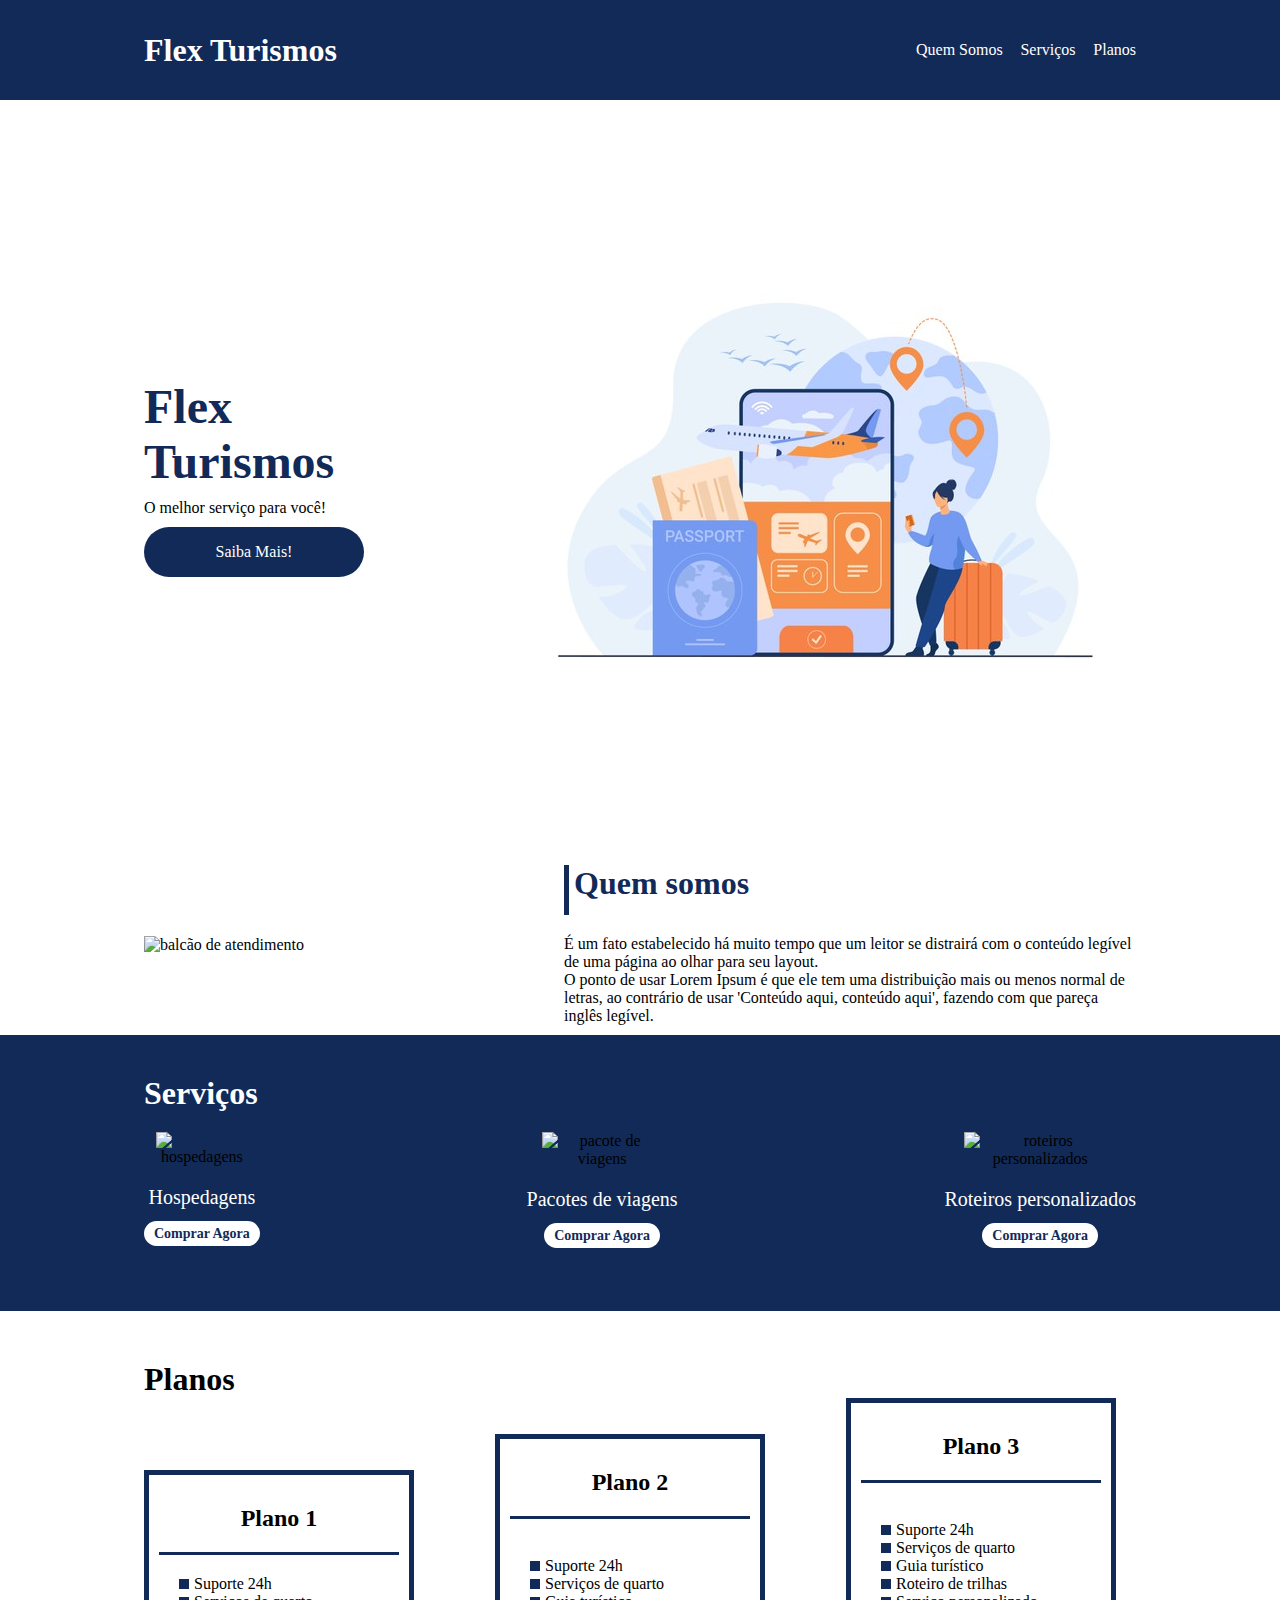
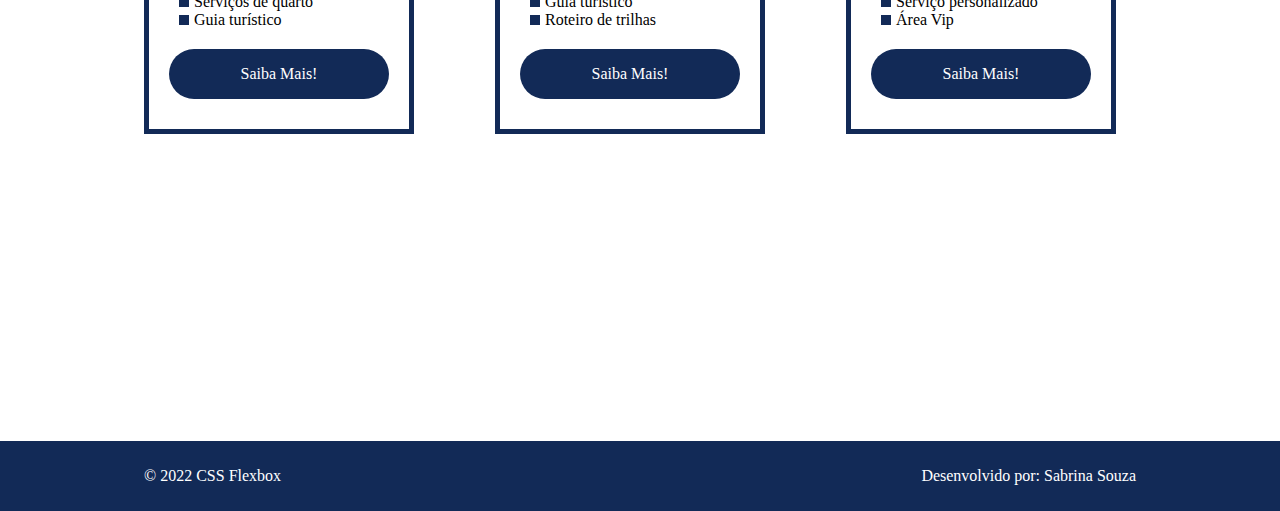
==== index.html @ 572533af "Update index.html" ====
<!DOCTYPE html>
<html lang="pt-br">

<head>
    <meta charset="UTF-8">
    <meta name="viewport" content="width=device-width, initial-scale=1.0">
    <title>Flex Turismos</title>
    <link rel="preconnect" href="https://fonts.googleapis.com">
    <link rel="preconnect" href="https://fonts.gstatic.com" crossorigin>
    <link rel="stylesheet" href="https://sabrinasouzadev.github.io/Curso-de-CSS_Flex_Box/flex-projeto/styles.css">
</head>

<body>
    <header>
        <div class="flex-container menu">
            <div>
                <h1>Flex Turismos</h1>
            </div>
            <ul class="list-items">
                <li><a href="#quem-somos">Quem Somos</a></li>
                <li><a href="#servicos">Serviços</a></li>
                <li><a href="#planos">Planos</a></li>
            </ul>
        </div>
    </header>

    <div class="flex-container apresentacao">
        <div class="texto-apresentacao">
            <h1>Flex <br>Turismos</h1>
            <p>O melhor serviço para você!</p>
            <a href="" class="btn">Saiba Mais!</a>
        </div>

        <div>
            <div><img src="../flex-projeto/img/0-main.png" alt="banner de apresentação"></div>
        </div>
    </div>

    <div class="flex-container" id="quem-somos">
        <div>
            <h2>Quem somos</h2>
            <p>É um fato estabelecido há muito tempo que um leitor se distrairá com o conteúdo legível de uma página ao olhar para seu layout. </p>
            <p>O ponto de usar Lorem Ipsum é que ele tem uma distribuição mais ou menos normal de letras, ao contrário de usar 'Conteúdo aqui, conteúdo aqui', fazendo com que pareça inglês legível.</p>
        </div>

        <div>
            <img src="../img/1-quem-somos.png" alt="balcão de atendimento">
        </div>
    </div>

    <div class="container-externo">
        <div class="flex-container" id="servicos">
            <div>
                <h2>Serviços</h2>
            </div>

            <div class="list-servicos">
                <div class="item-servicos">
                    <div><img src="../img/icon-2.png" alt="hospedagens"></div>
                    <p>Hospedagens</p>
                    <a href="#">Comprar Agora</a>
                </div>

                <div class="item-servicos">
                    <div><img src="../img/icon-1.png" alt="pacote de viagens"></div>
                    <p>Pacotes de viagens</p>
                    <a href="#">Comprar Agora</a>
                </div>

                <div class="item-servicos">
                    <div><img src="../img/icon-3.png" alt="roteiros personalizados"></div>
                    <p>Roteiros personalizados</p>
                    <a href="#">Comprar Agora</a>
                </div>

            </div>
        </div>
    </div>

    <div class="flex-container" id="planos">

        <div>
            <h2>Planos</h2>
        </div>

        <div class="list-planos">
            <div class="item-plano">
                <h3>Plano 1</h3>
                <ul>
                    <li>Suporte 24h</li>
                    <li>Serviços de quarto</li>
                    <li>Guia turístico</li>
                </ul>
                <a href="#" class="btn">Saiba Mais!</a>
            </div>

            <div class="item-plano">
                <h3>Plano 2</h3>
                <br>
                <ul>
                    <li>Suporte 24h</li>
                    <li>Serviços de quarto</li>
                    <li>Guia turístico</li>
                    <li>Roteiro de trilhas</li>
                </ul>
                <a href="#" class="btn">Saiba Mais!</a>
            </div>

            <div class="item-plano">
                <h3>Plano 3</h3>
                <br>
                <ul>
                    <li>Suporte 24h</li>
                    <li>Serviços de quarto</li>
                    <li>Guia turístico</li>
                    <li>Roteiro de trilhas</li>
                    <li>Serviço personalizado</li>
                    <li>Área Vip</li>
                </ul>
                <a href="#" class="btn">Saiba Mais!</a>
            </div>
        </div>
    </div>

    <footer>
        <div class="flex-container footer">
            <p>&copy; 2022 CSS Flexbox</p>
            <p>Desenvolvido por: Sabrina Souza</p>
        </div>
    </footer>
</body>

</html>
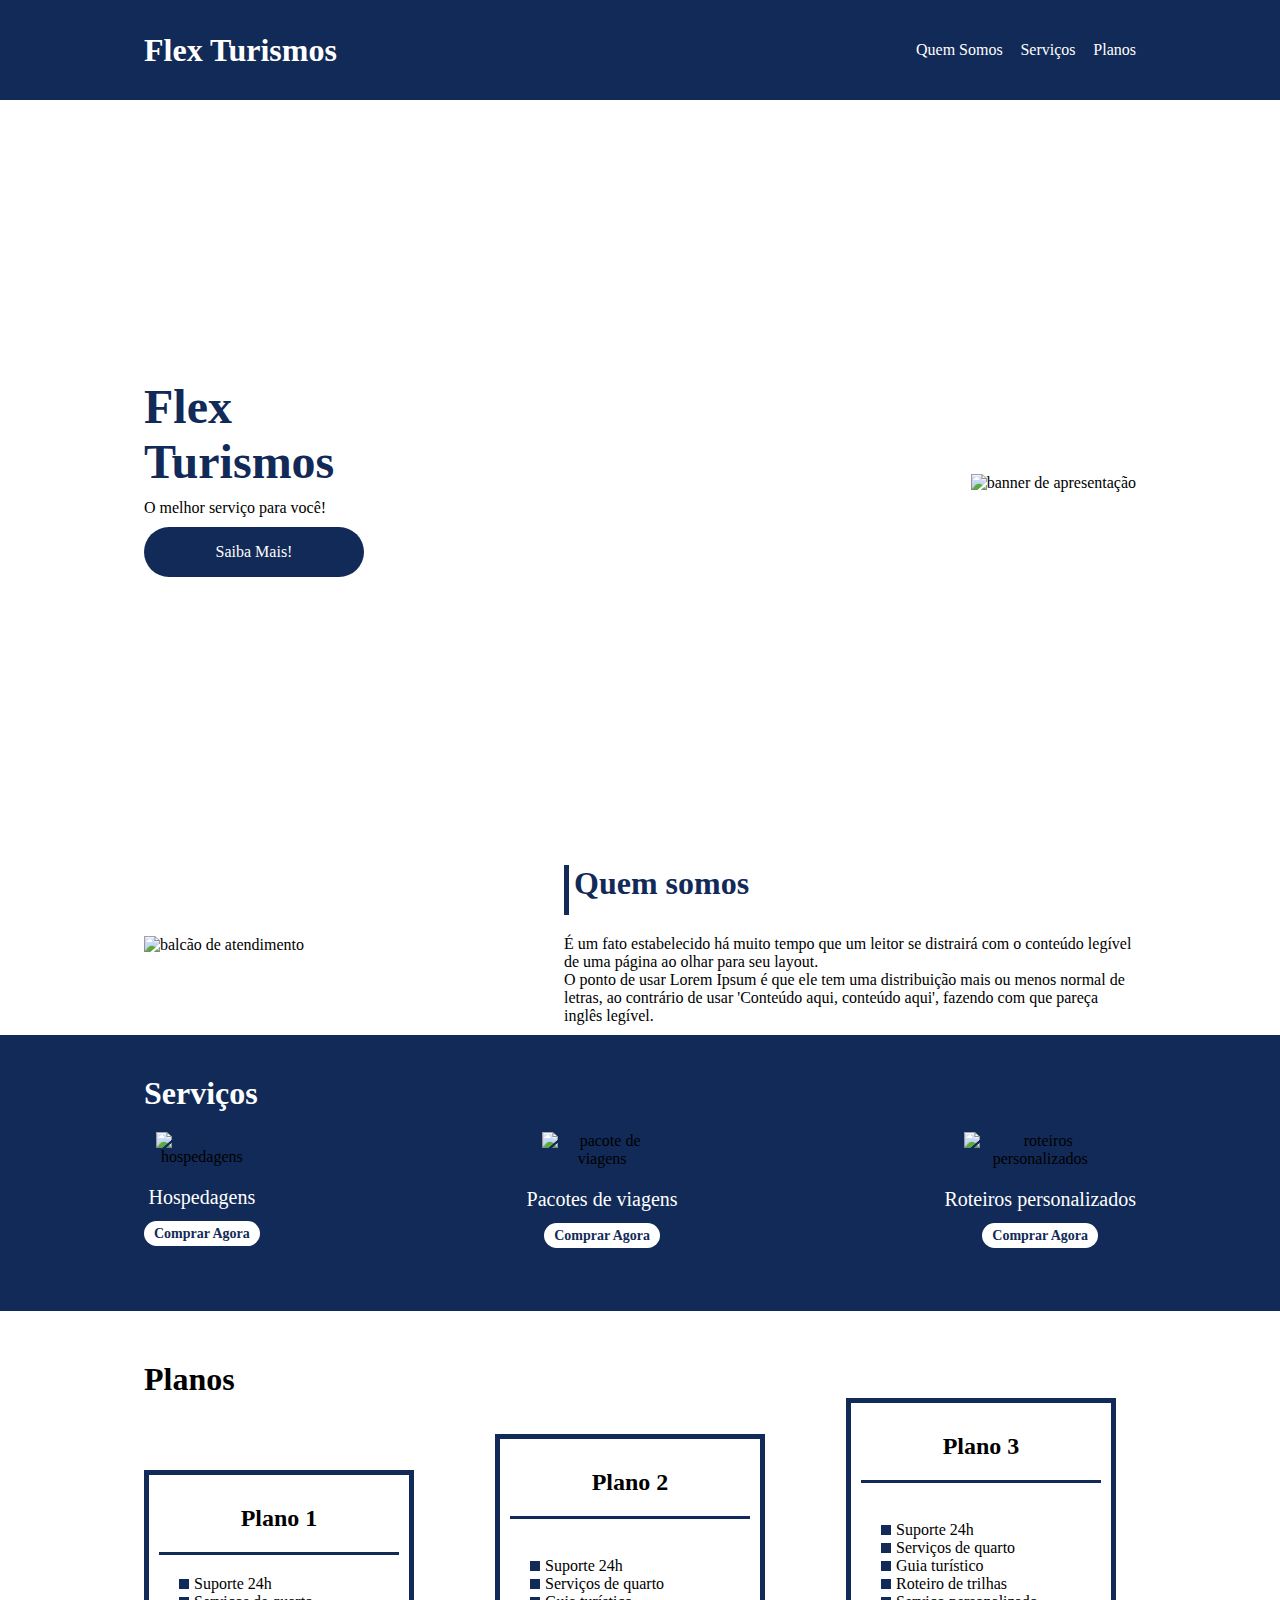
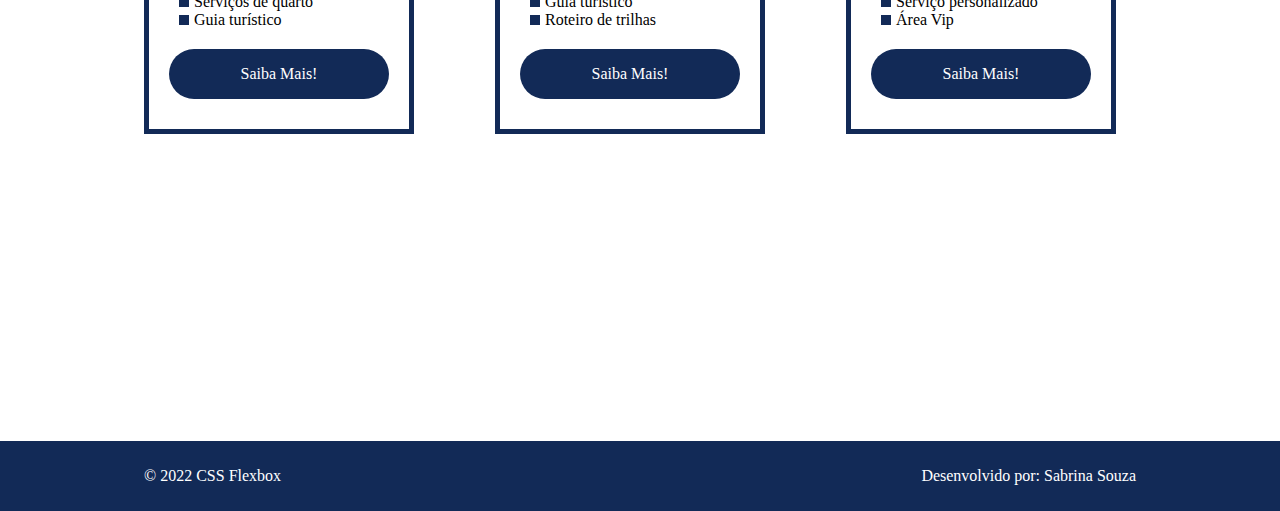
==== commit 6cfbfdaa: "Update index.html" ====
--- a/index.html
+++ b/index.html
@@ -32,7 +32,7 @@
         </div>
 
         <div>
-            <div><img src="../flex-projeto/img/0-main.png" alt="banner de apresentação"></div>
+            <div><img src="..flex-projeto/img/0-main.png" alt="banner de apresentação"></div>
         </div>
     </div>
 
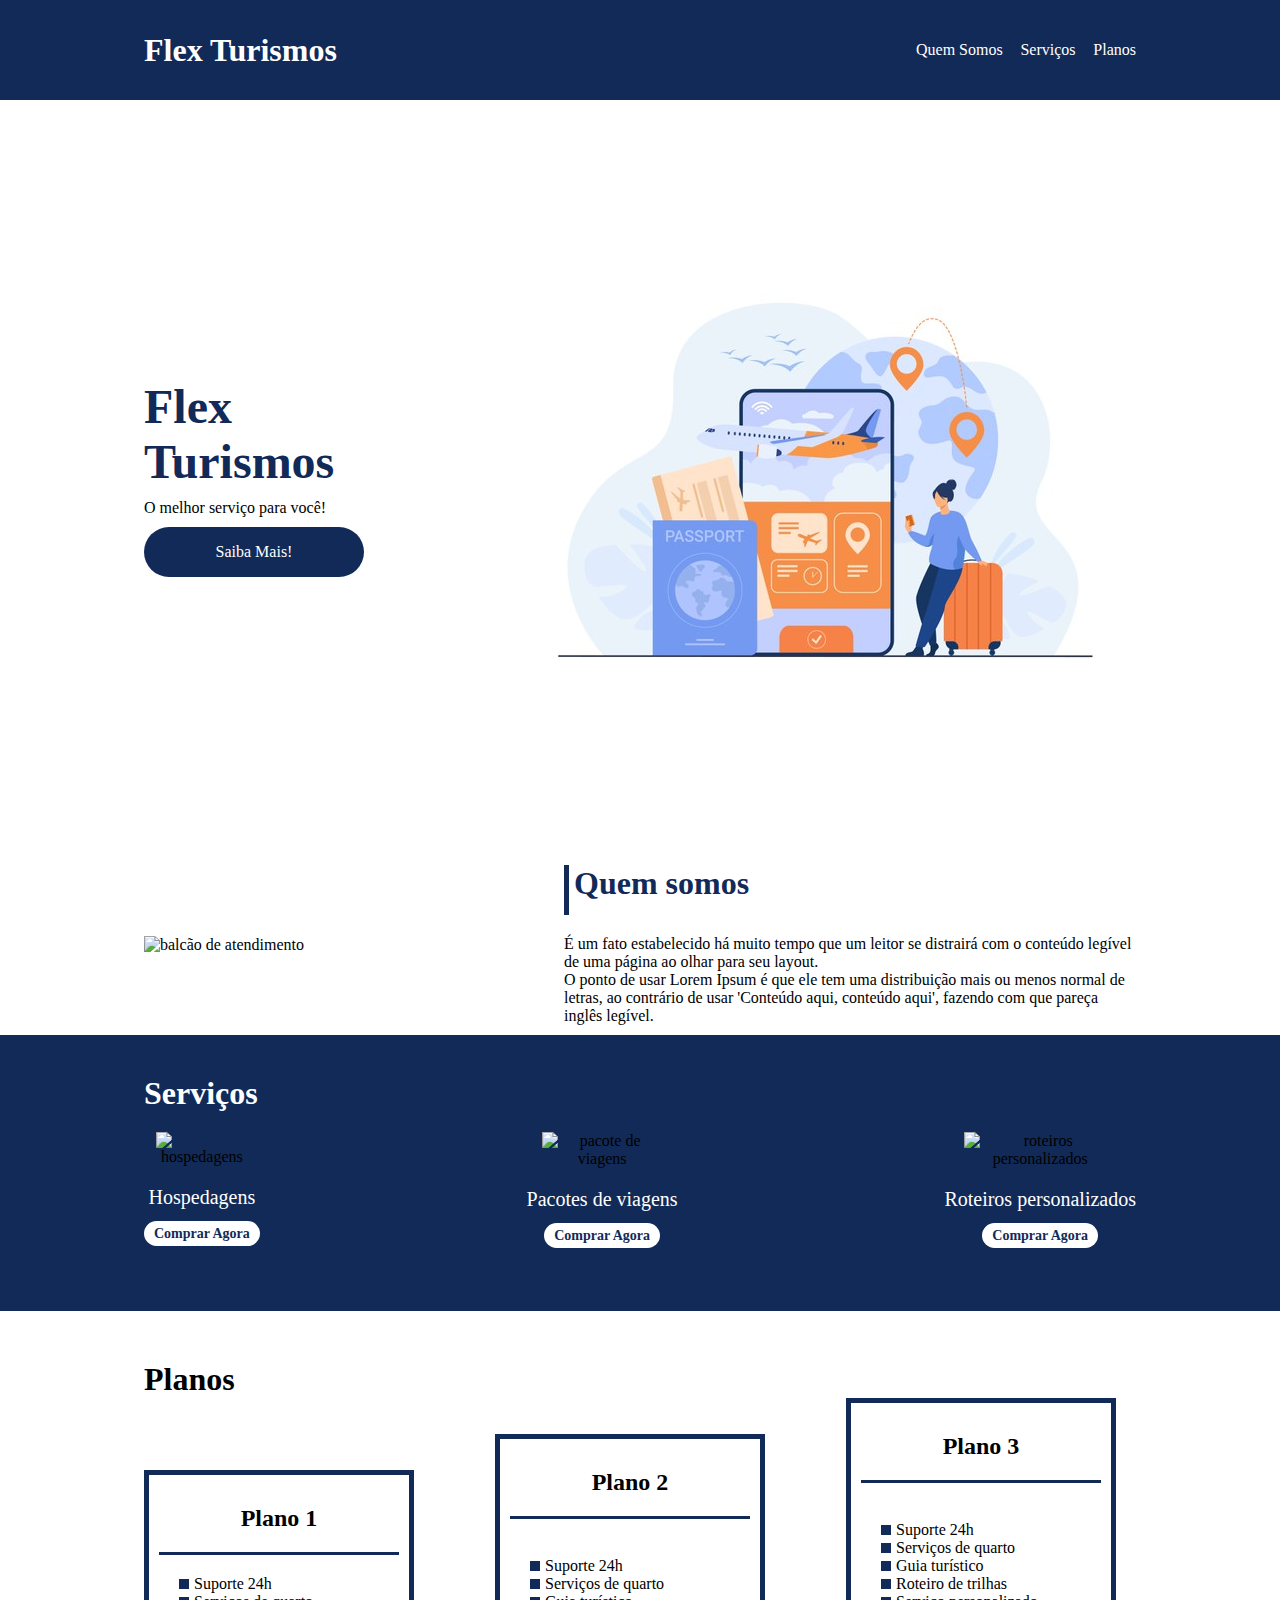
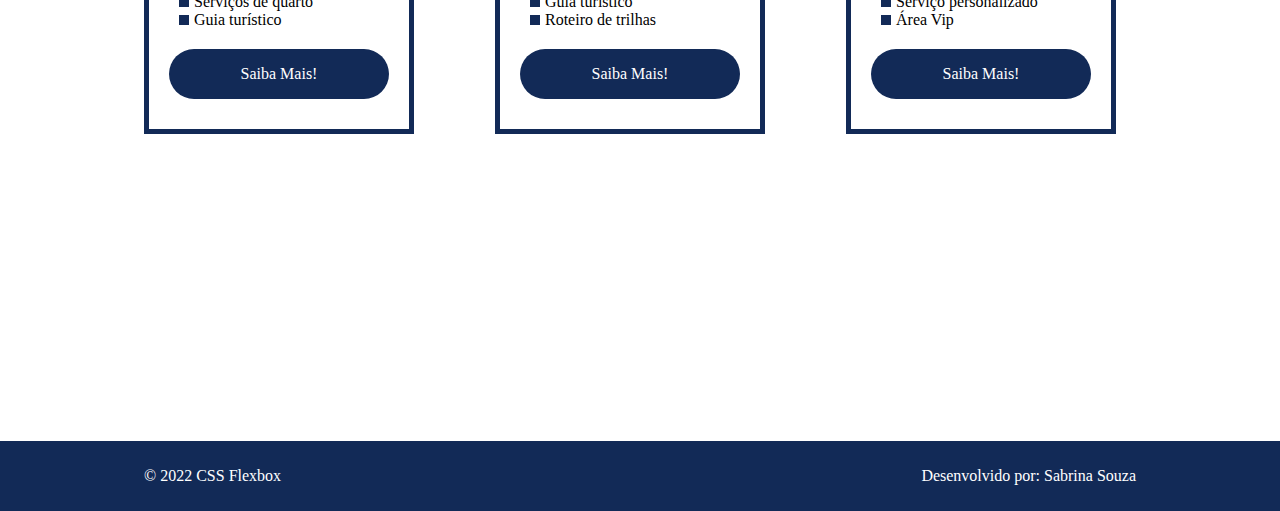
==== commit f5923552: "Update index.html" ====
--- a/index.html
+++ b/index.html
@@ -32,7 +32,7 @@
         </div>
 
         <div>
-            <div><img src="..flex-projeto/img/0-main.png" alt="banner de apresentação"></div>
+            <div><img src="../flex-projeto/img/0-main.png" alt="banner de apresentação"></div>
         </div>
     </div>
 
@@ -44,7 +44,7 @@
         </div>
 
         <div>
-            <img src="../img/1-quem-somos.png" alt="balcão de atendimento">
+            <img src="..flex-projeto/img/1-quem-somos.png" alt="balcão de atendimento">
         </div>
     </div>
 
@@ -56,19 +56,19 @@
 
             <div class="list-servicos">
                 <div class="item-servicos">
-                    <div><img src="../img/icon-2.png" alt="hospedagens"></div>
+                    <div><img src="..flex-projeto/img/icon-2.png" alt="hospedagens"></div>
                     <p>Hospedagens</p>
                     <a href="#">Comprar Agora</a>
                 </div>
 
                 <div class="item-servicos">
-                    <div><img src="../img/icon-1.png" alt="pacote de viagens"></div>
+                    <div><img src="..flex-projeto/img/icon-1.png" alt="pacote de viagens"></div>
                     <p>Pacotes de viagens</p>
                     <a href="#">Comprar Agora</a>
                 </div>
 
                 <div class="item-servicos">
-                    <div><img src="../img/icon-3.png" alt="roteiros personalizados"></div>
+                    <div><img src="..flex-projeto/img/icon-3.png" alt="roteiros personalizados"></div>
                     <p>Roteiros personalizados</p>
                     <a href="#">Comprar Agora</a>
                 </div>
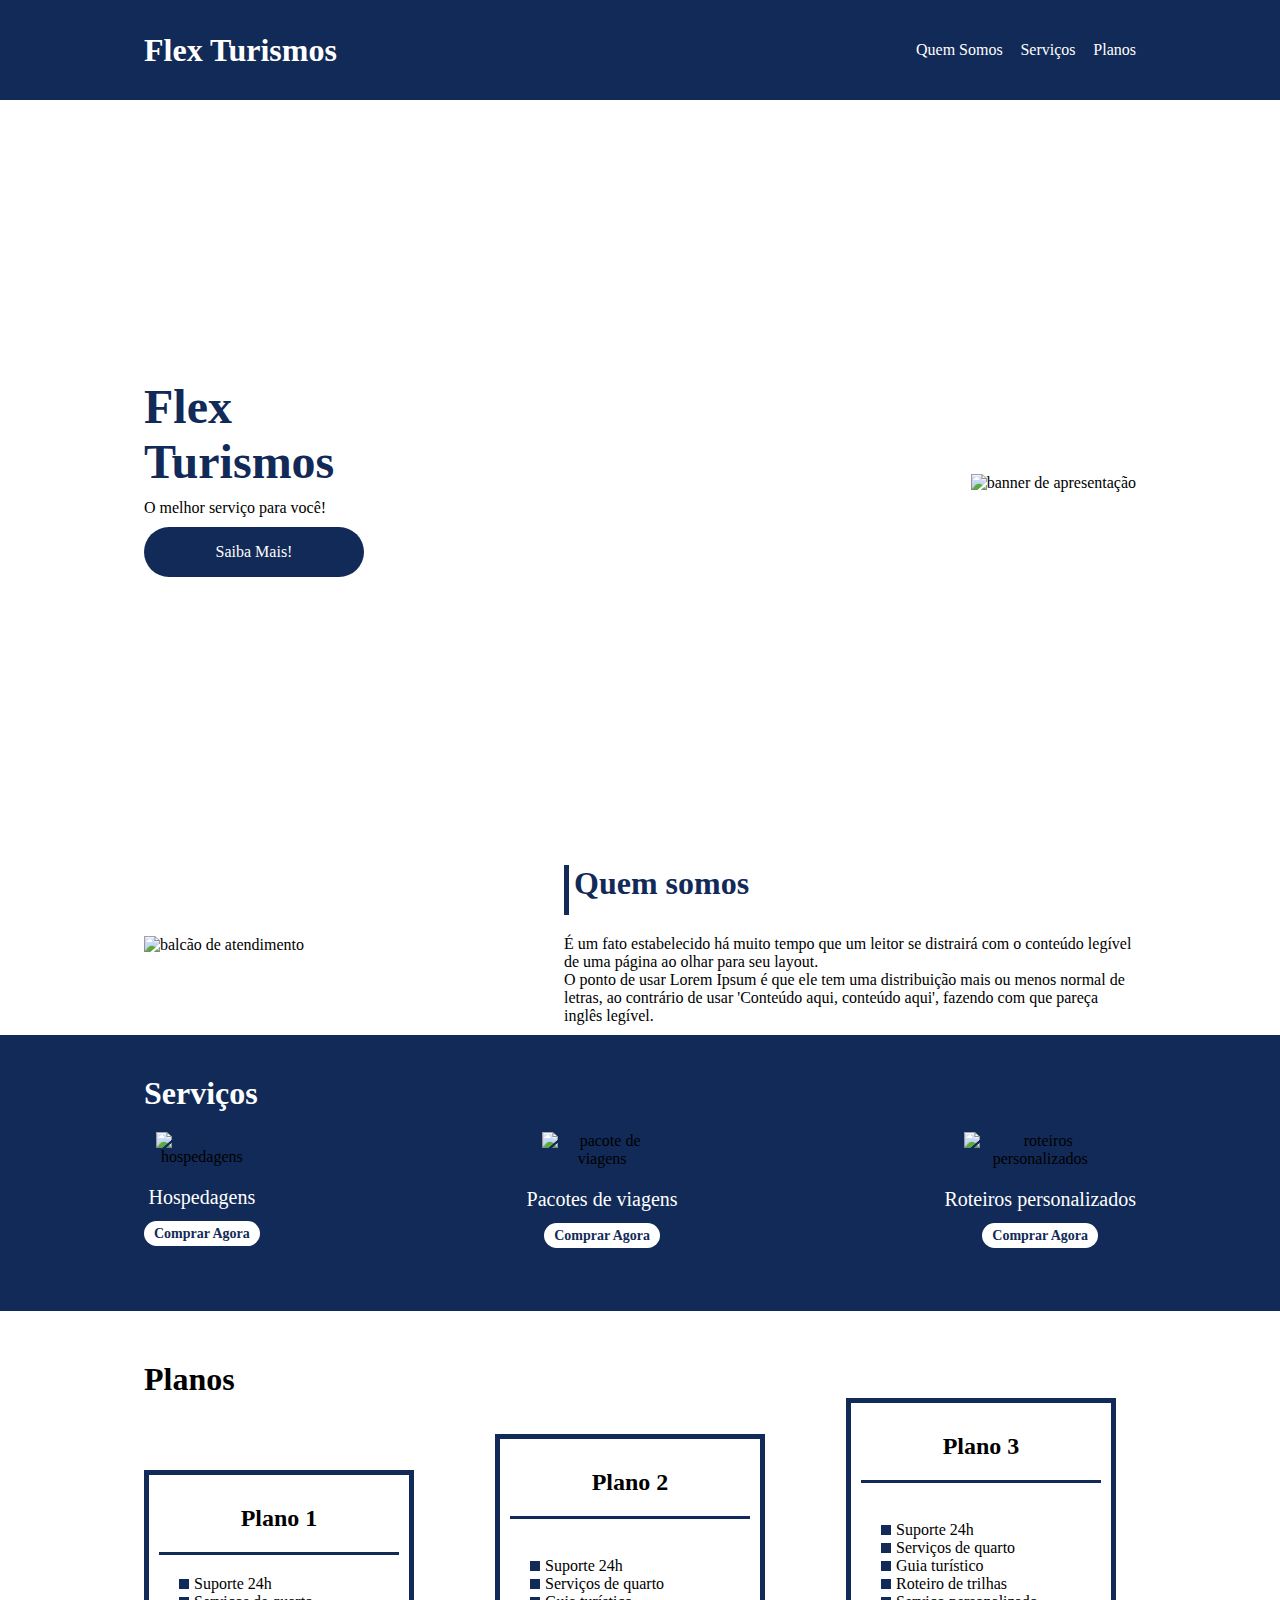
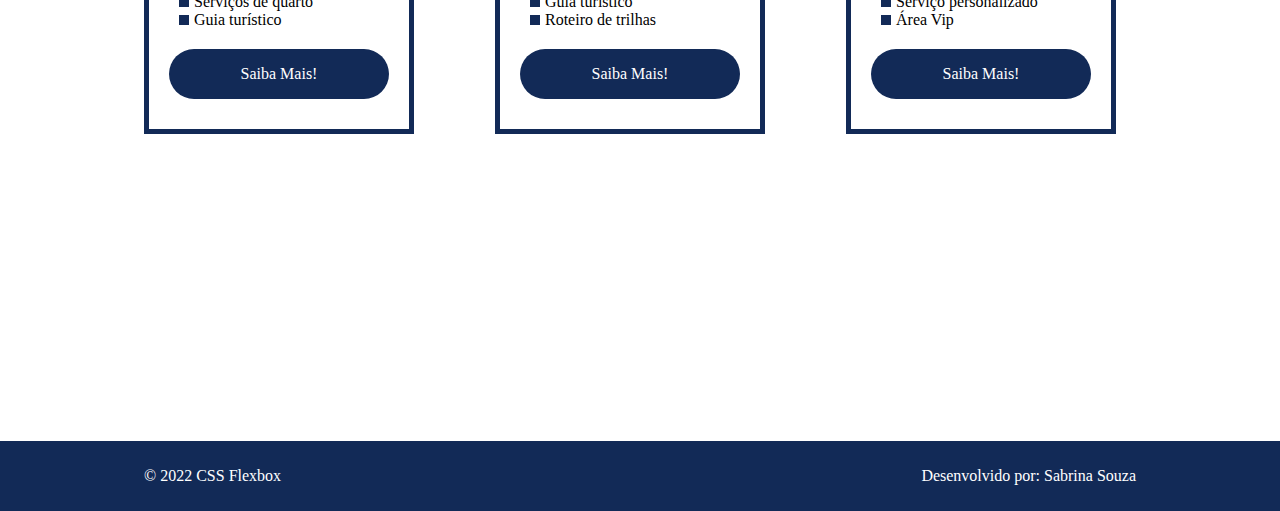
==== commit 53253e0e: "Update index.html" ====
--- a/index.html
+++ b/index.html
@@ -32,7 +32,7 @@
         </div>
 
         <div>
-            <div><img src="../flex-projeto/img/0-main.png" alt="banner de apresentação"></div>
+            <div><img src="..flex-projeto/img/0-main.png" alt="banner de apresentação"></div>
         </div>
     </div>
 
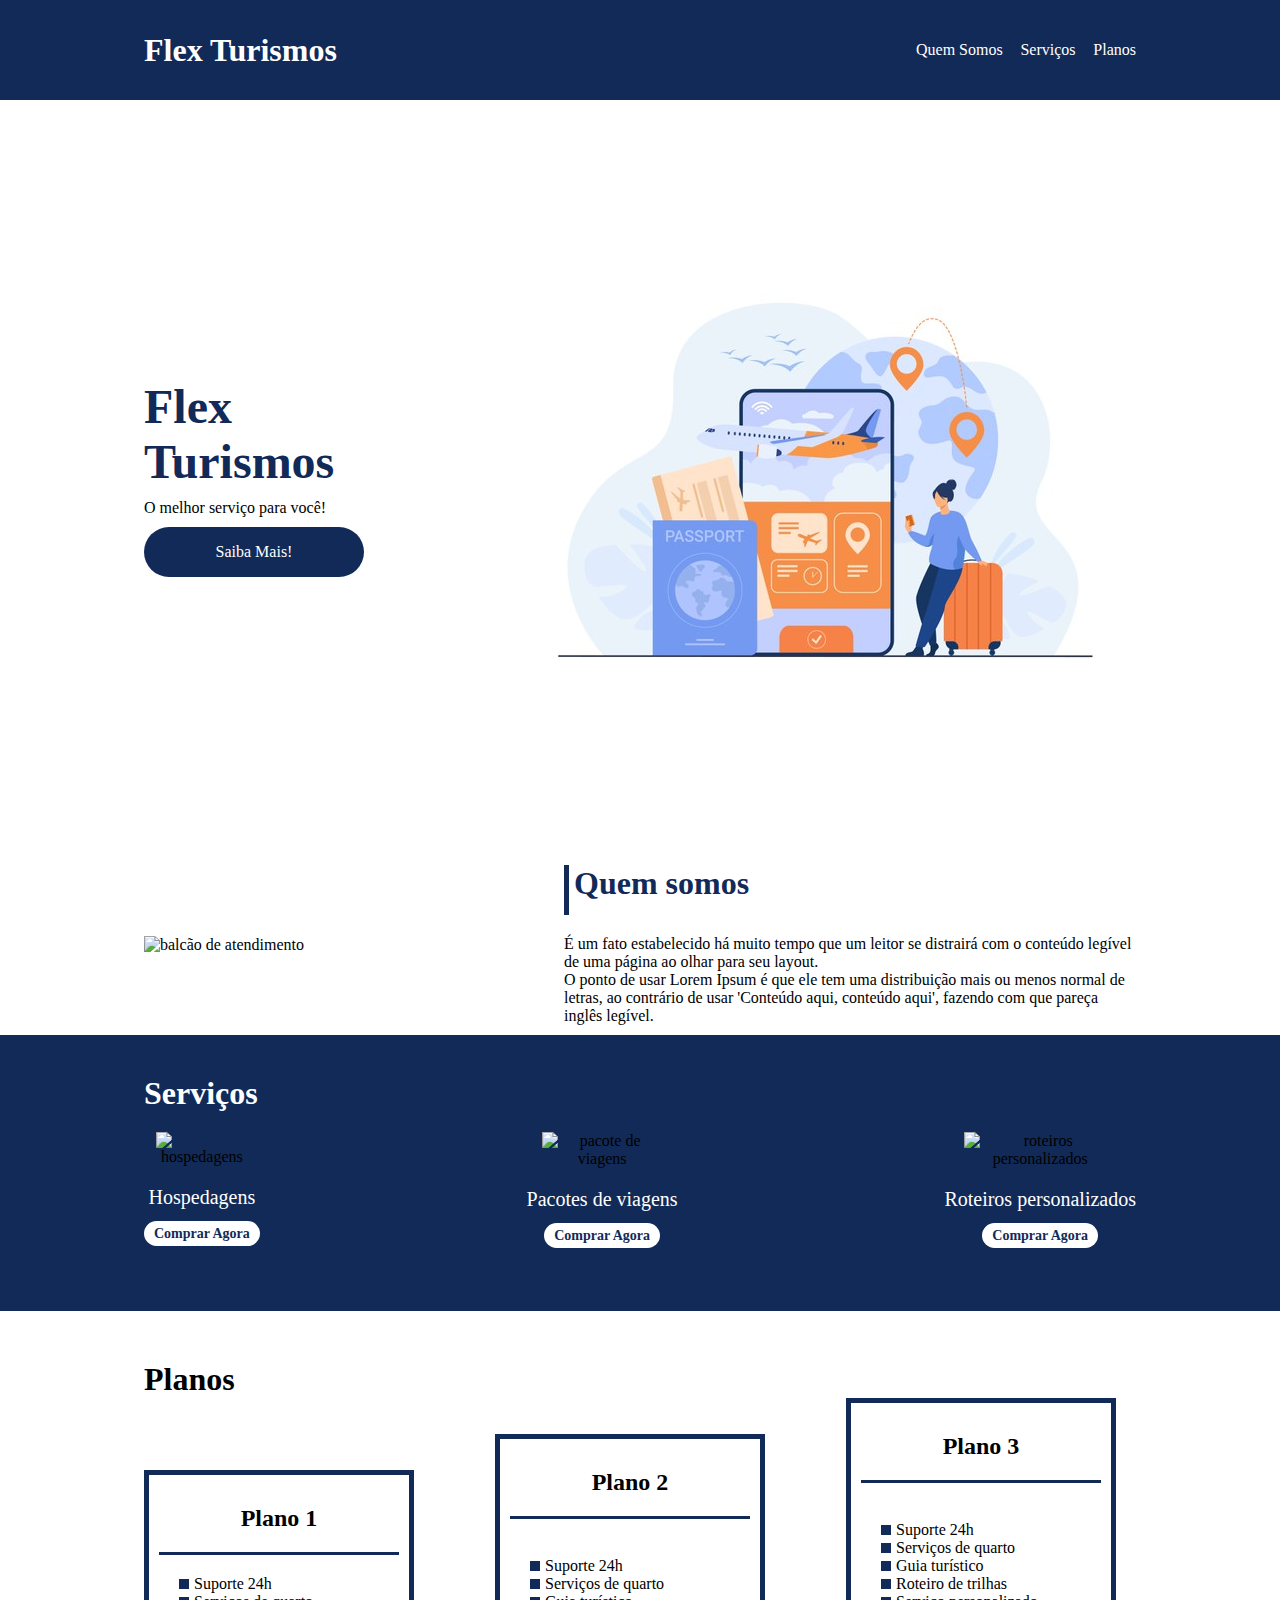
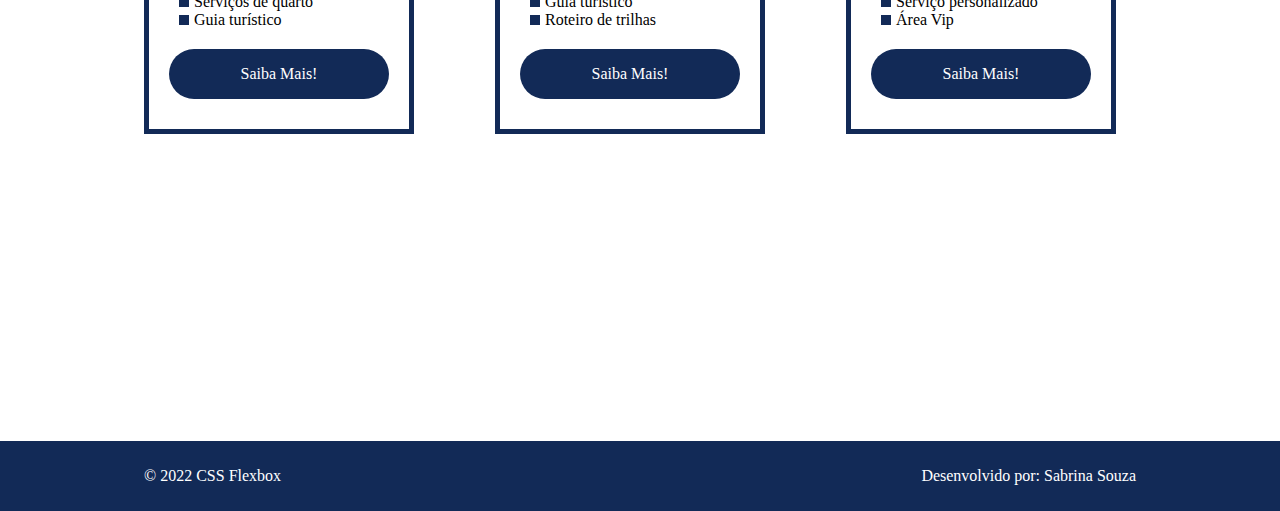
==== commit b8a166b3: "Update index.html" ====
--- a/index.html
+++ b/index.html
@@ -32,7 +32,7 @@
         </div>
 
         <div>
-            <div><img src="..flex-projeto/img/0-main.png" alt="banner de apresentação"></div>
+            <div><img src="flex-projeto/img/0-main.png" alt="banner de apresentação"></div>
         </div>
     </div>
 
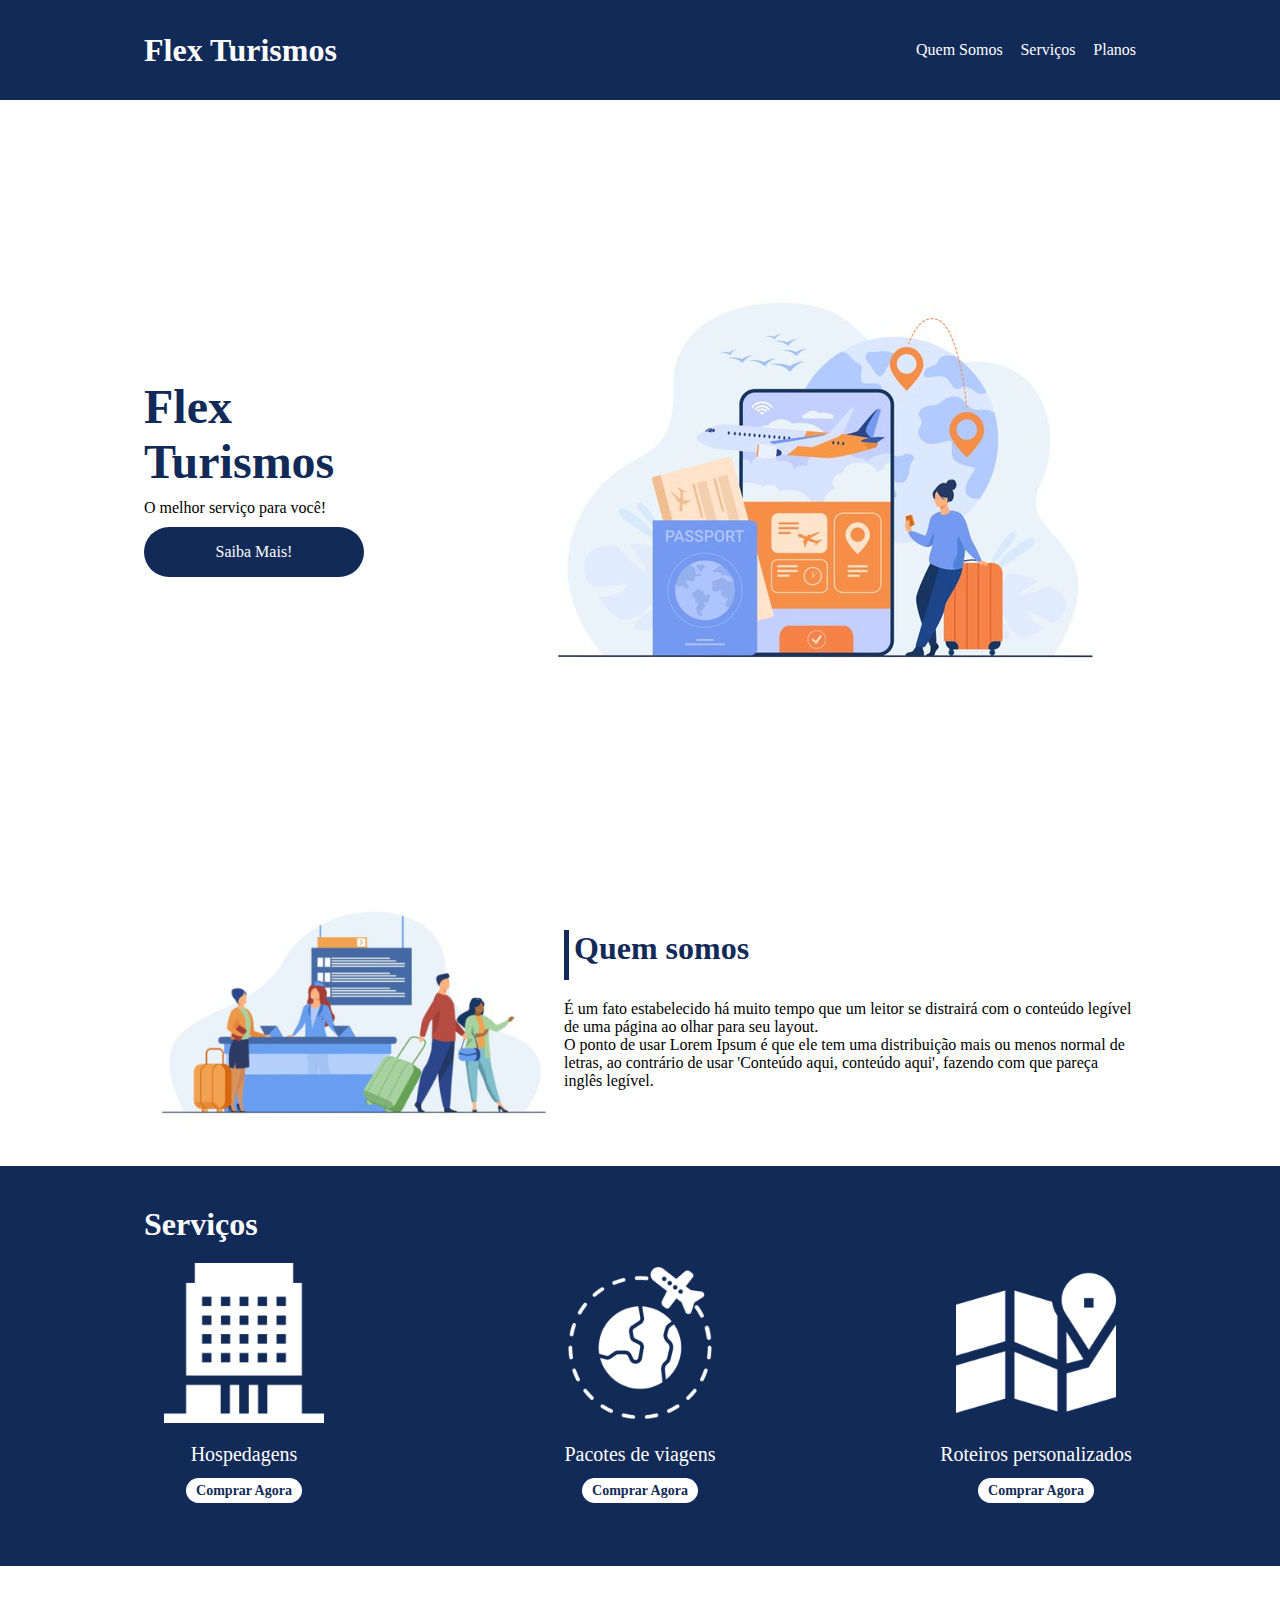
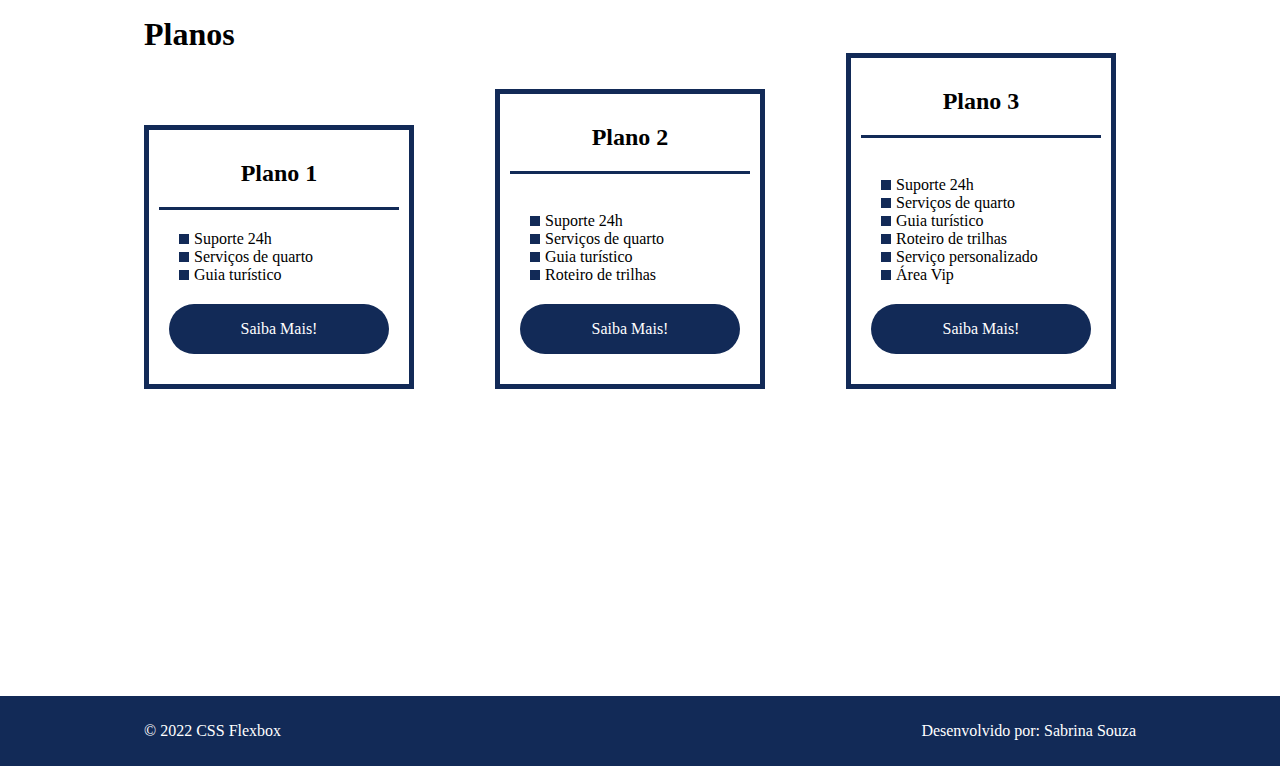
==== commit b5356af9: "Update index.html" ====
--- a/index.html
+++ b/index.html
@@ -44,7 +44,7 @@
         </div>
 
         <div>
-            <img src="..flex-projeto/img/1-quem-somos.png" alt="balcão de atendimento">
+            <img src="flex-projeto/img/1-quem-somos.png" alt="balcão de atendimento">
         </div>
     </div>
 
@@ -56,19 +56,19 @@
 
             <div class="list-servicos">
                 <div class="item-servicos">
-                    <div><img src="..flex-projeto/img/icon-2.png" alt="hospedagens"></div>
+                    <div><img src="flex-projeto/img/icon-2.png" alt="hospedagens"></div>
                     <p>Hospedagens</p>
                     <a href="#">Comprar Agora</a>
                 </div>
 
                 <div class="item-servicos">
-                    <div><img src="..flex-projeto/img/icon-1.png" alt="pacote de viagens"></div>
+                    <div><img src="flex-projeto/img/icon-1.png" alt="pacote de viagens"></div>
                     <p>Pacotes de viagens</p>
                     <a href="#">Comprar Agora</a>
                 </div>
 
                 <div class="item-servicos">
-                    <div><img src="..flex-projeto/img/icon-3.png" alt="roteiros personalizados"></div>
+                    <div><img src="flex-projeto/img/icon-3.png" alt="roteiros personalizados"></div>
                     <p>Roteiros personalizados</p>
                     <a href="#">Comprar Agora</a>
                 </div>
